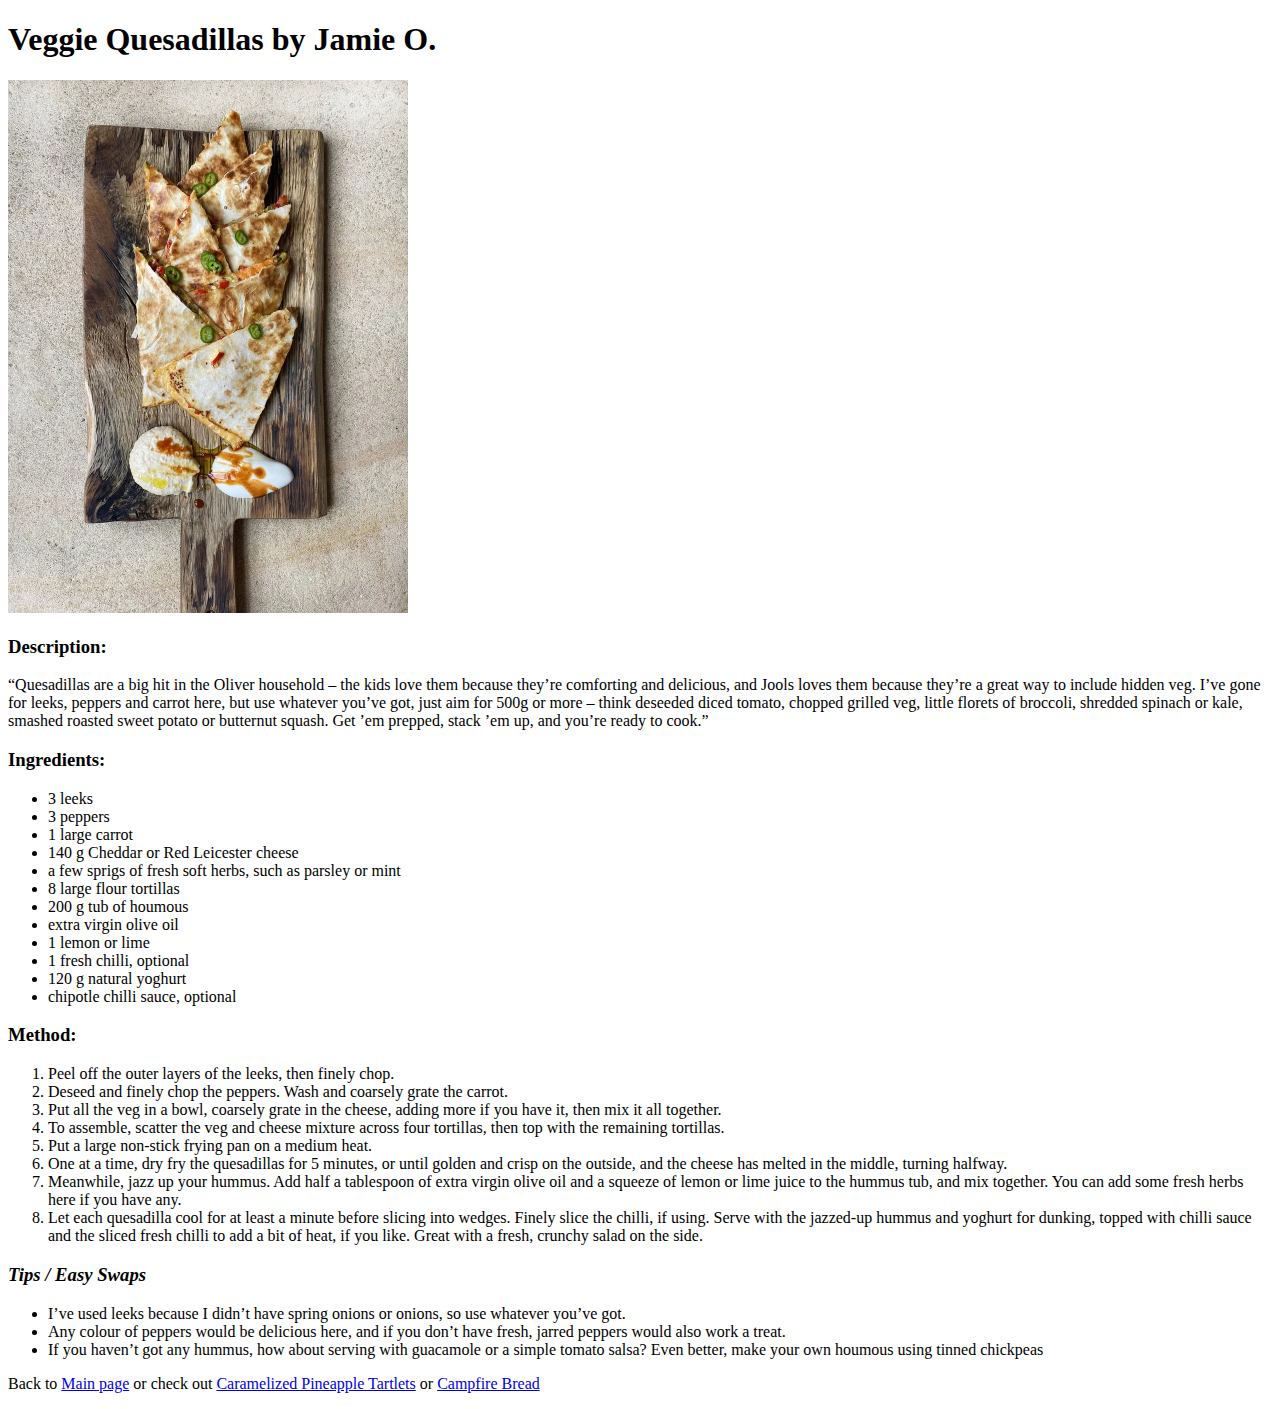
==== recipes/veg-ques.html @ e10f0eb2 "Add complete repo for Recipes page" ====
<!DOCTYPE html>
<html lang="en">
    <head>
        <meta charset="utf-8">
        <title>Veggie Quesadillas</title>
    </head>
    <body>
        <h1>Veggie Quesadillas by Jamie O.</h1>
        <p><img src="../images/veg-ques.webp" 
            alt="served veggie quesadillas" width="400"></p>
        <h3>Description:</h3>
            <p>“Quesadillas are a big hit in the Oliver household –
            the kids love them because they’re comforting and
            delicious, and Jools loves them because they’re a
            great way to include hidden veg. I’ve gone for leeks,
            peppers and carrot here, but use whatever you’ve got,
            just aim for 500g or more – think deseeded diced tomato,
            chopped grilled veg, little florets of broccoli, shredded
            spinach or kale, smashed roasted sweet potato or butternut
            squash. Get ’em prepped, stack ’em up, and you’re ready
            to cook.”</p>
        <h3>Ingredients:</h3>
            <ul>
                <li>3 leeks</li>
                <li>3 peppers</li>
                <li>1 large carrot</li>
                <li>140 g Cheddar or Red Leicester cheese</li>
                <li>a few sprigs of fresh soft herbs, such as parsley or mint</li>
                <li>8 large flour tortillas</li>
                <li>200 g tub of houmous</li>
                <li>extra virgin olive oil</li>
                <li>1 lemon or lime</li>
                <li>1 fresh chilli, optional</li>
                <li>120 g natural yoghurt</li>
                <li>chipotle chilli sauce, optional</li> 
            </ul>
        <h3>Method:</h3>
            <ol>
                <li>Peel off the outer layers of the leeks, then finely chop.</li>
                <li>Deseed and finely chop the peppers. Wash and coarsely grate the carrot.</li>
                <li>Put all the veg in a bowl, coarsely grate in the cheese, adding more if you have it, then mix it all together.</li>
                <li>To assemble, scatter the veg and cheese mixture across four tortillas, then top with the remaining tortillas.</li>
                <li>Put a large non-stick frying pan on a medium heat.</li>
                <li>One at a time, dry fry the quesadillas for 5 minutes, or until golden and crisp on the outside, and the cheese
                    has melted in the middle, turning halfway.</li>
                <li>Meanwhile, jazz up your hummus. Add half a tablespoon of extra virgin olive oil and a squeeze of lemon or
                    lime juice to the hummus tub, and mix together. You can add some fresh herbs here if you have any.</li>
                <li>Let each quesadilla cool for at least a minute before slicing into wedges. Finely slice the chilli, if using.
                    Serve with the jazzed-up hummus and yoghurt for dunking, topped with chilli sauce and the sliced fresh
                    chilli to add a bit of heat, if you like. Great with a fresh, crunchy salad on the side.</li>
            </ol>
        <h3><em>Tips / Easy Swaps</em></h3>
        <ul>
            <li>I’ve used leeks because I didn’t have spring onions or onions, so use whatever you’ve got.</li>
            <li>Any colour of peppers would be delicious here, and if you don’t have fresh, jarred peppers would also work a treat.</li>
            <li>If you haven’t got any hummus, how about serving with guacamole or a simple tomato salsa? Even better, make your own houmous using tinned chickpeas</li>
        </ul>
        <p> Back to <a href="../index.html">Main page</a> or check out
            <a href="car-pin-tarts.html">Caramelized Pineapple Tartlets</a> or
            <a href="camp-bread.html">Campfire Bread</a></p>
    </body>
</html>
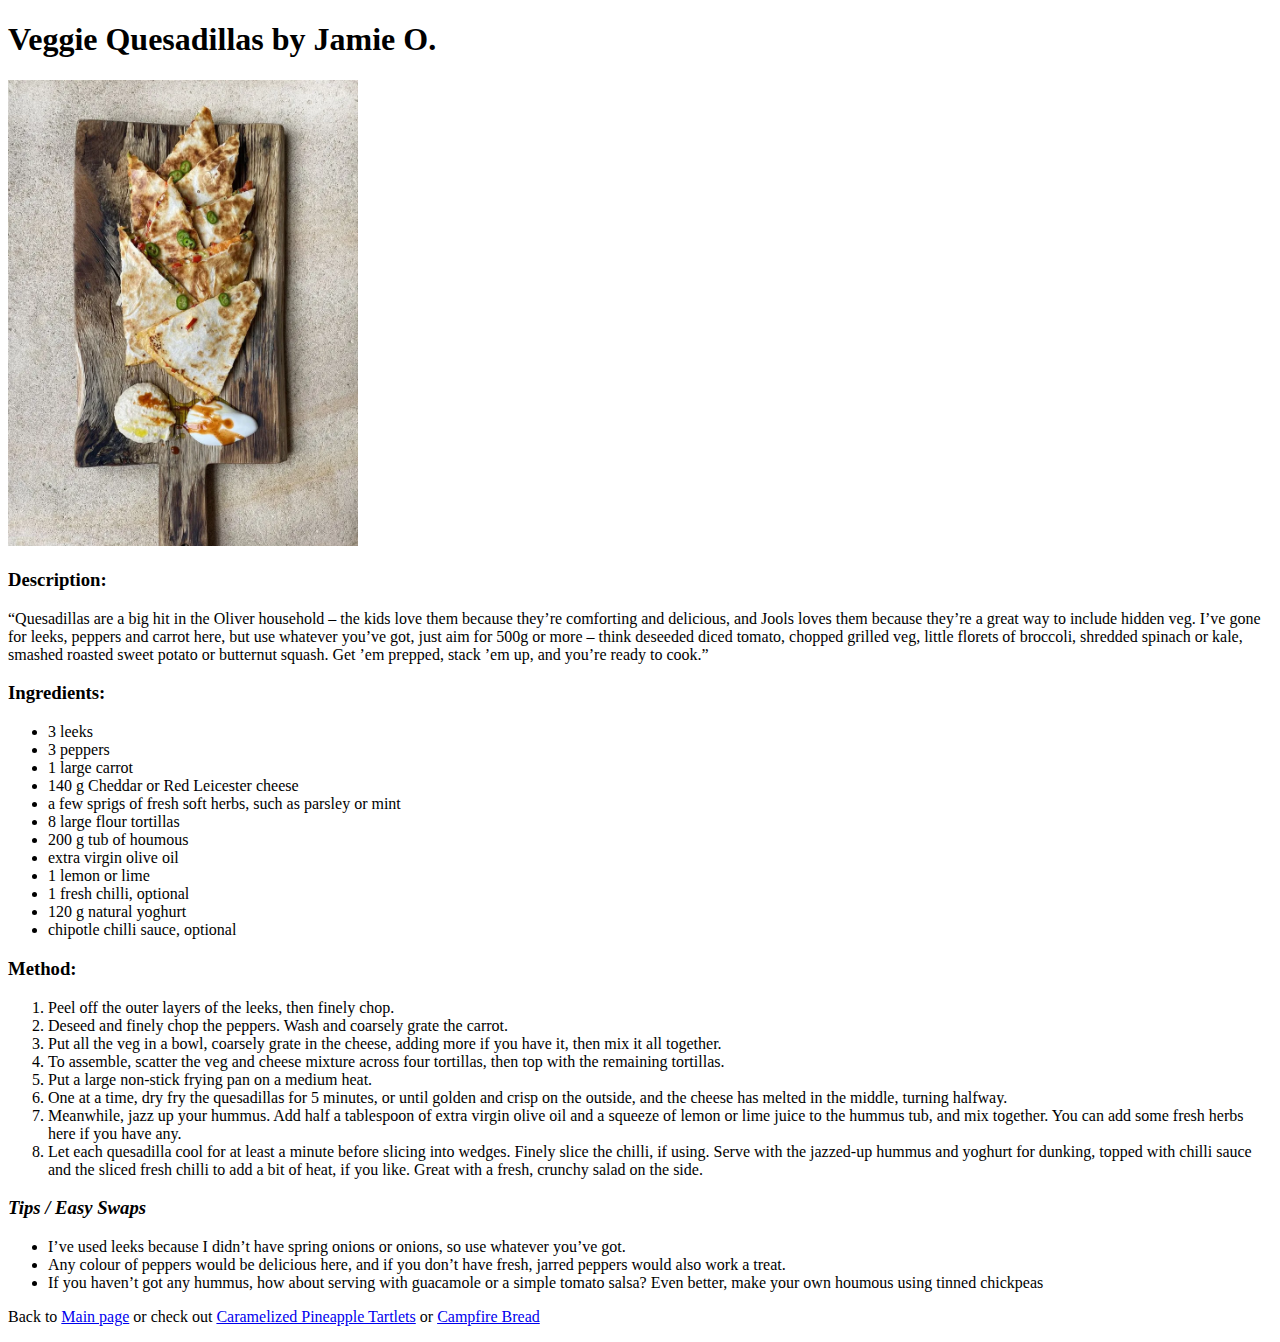
==== commit b4aa0d4d: "Small changes and CSS tests" ====
--- a/recipes/veg-ques.html
+++ b/recipes/veg-ques.html
@@ -1,13 +1,14 @@
 <!DOCTYPE html>
 <html lang="en">
     <head>
+        <link rel="stylesheet" href="../styles.css">
         <meta charset="utf-8">
         <title>Veggie Quesadillas</title>
     </head>
     <body>
         <h1>Veggie Quesadillas by Jamie O.</h1>
         <p><img src="../images/veg-ques.webp" 
-            alt="served veggie quesadillas" width="400"></p>
+            alt="served veggie quesadillas" class="img-food"></p>
         <h3>Description:</h3>
             <p>“Quesadillas are a big hit in the Oliver household –
             the kids love them because they’re comforting and
--- a/styles.css
+++ b/styles.css
@@ -0,0 +1,19 @@
+/* styles.css */
+
+.links-home {
+    font-family: 'Courier New', Courier, monospace;
+    font-size: 18px;
+    font-weight: 400;
+    color: #79aa92;
+}
+
+.p-home {
+    font-family: 'Segoe UI', Tahoma, Geneva, Verdana, sans-serif;
+    font-size: 16px;
+    color: #272c2c;
+}
+
+.img-food {
+    height: auto;
+    width: 350px;
+}